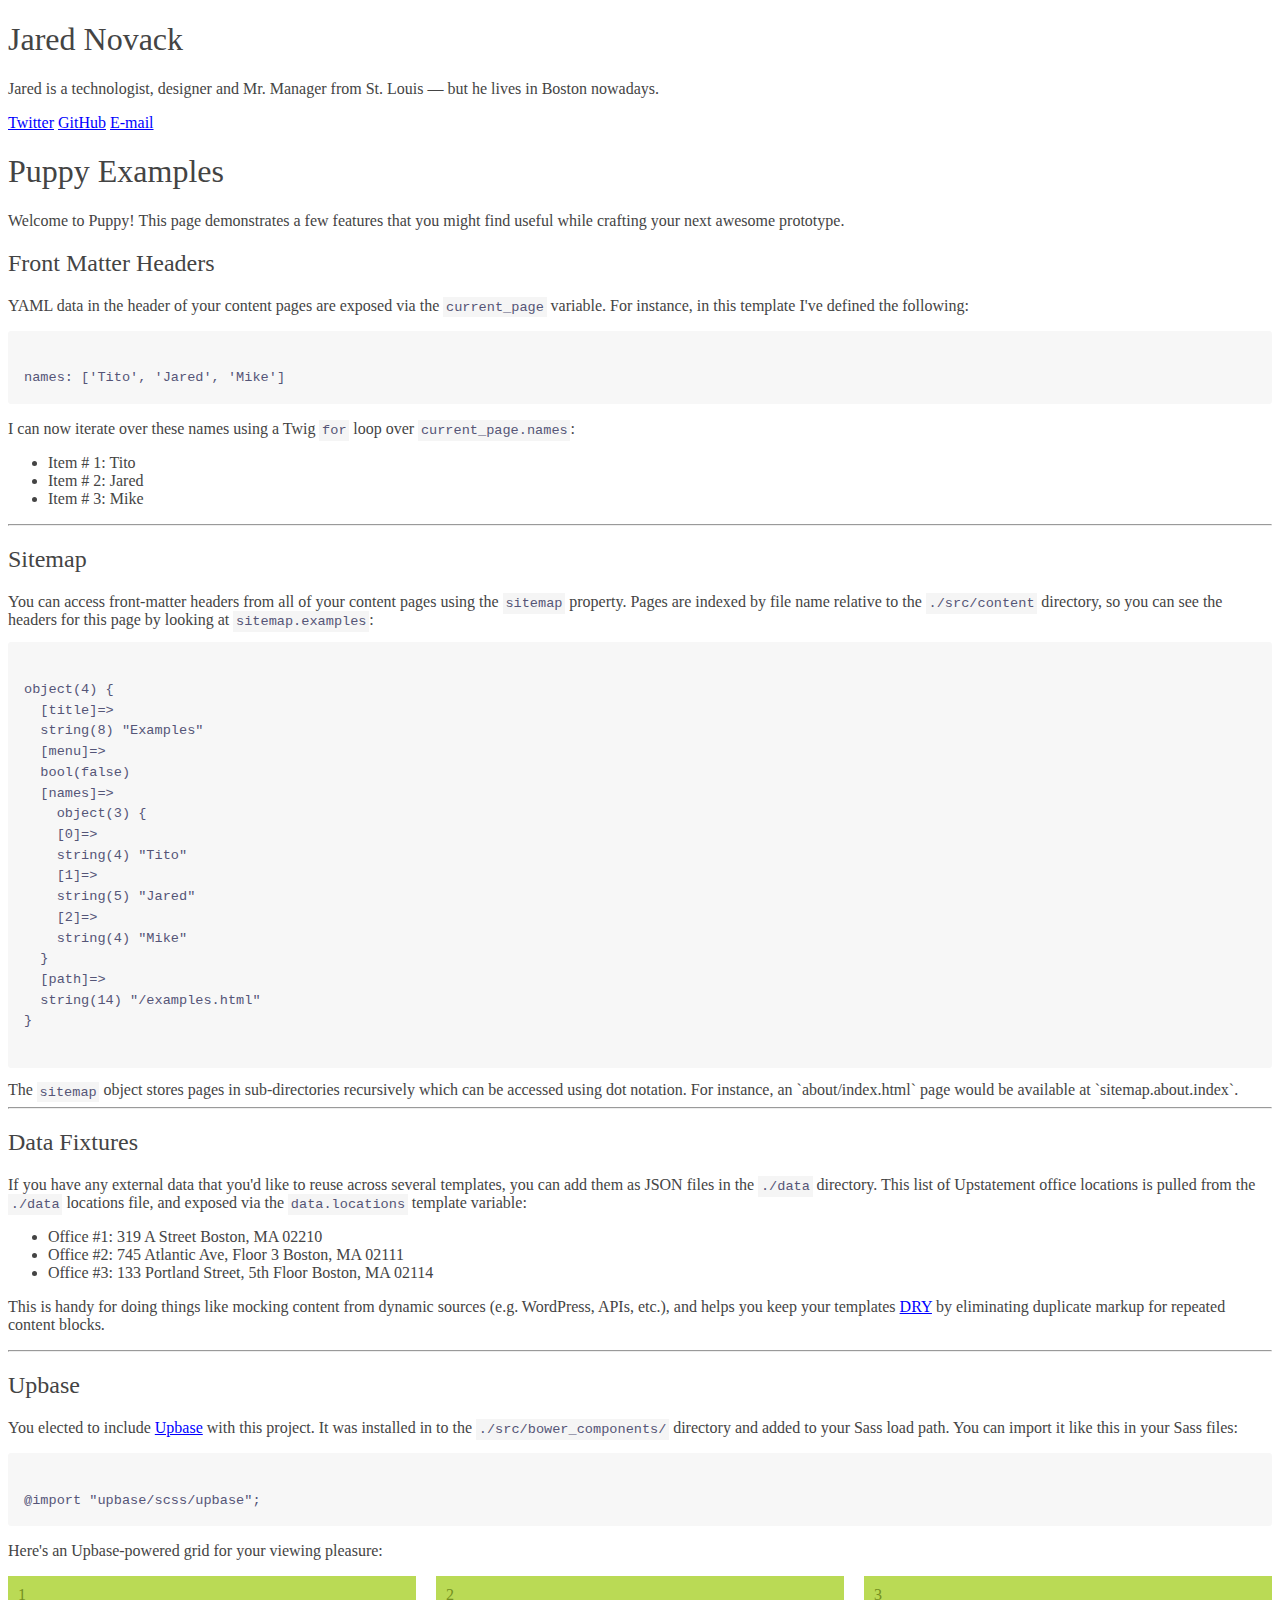
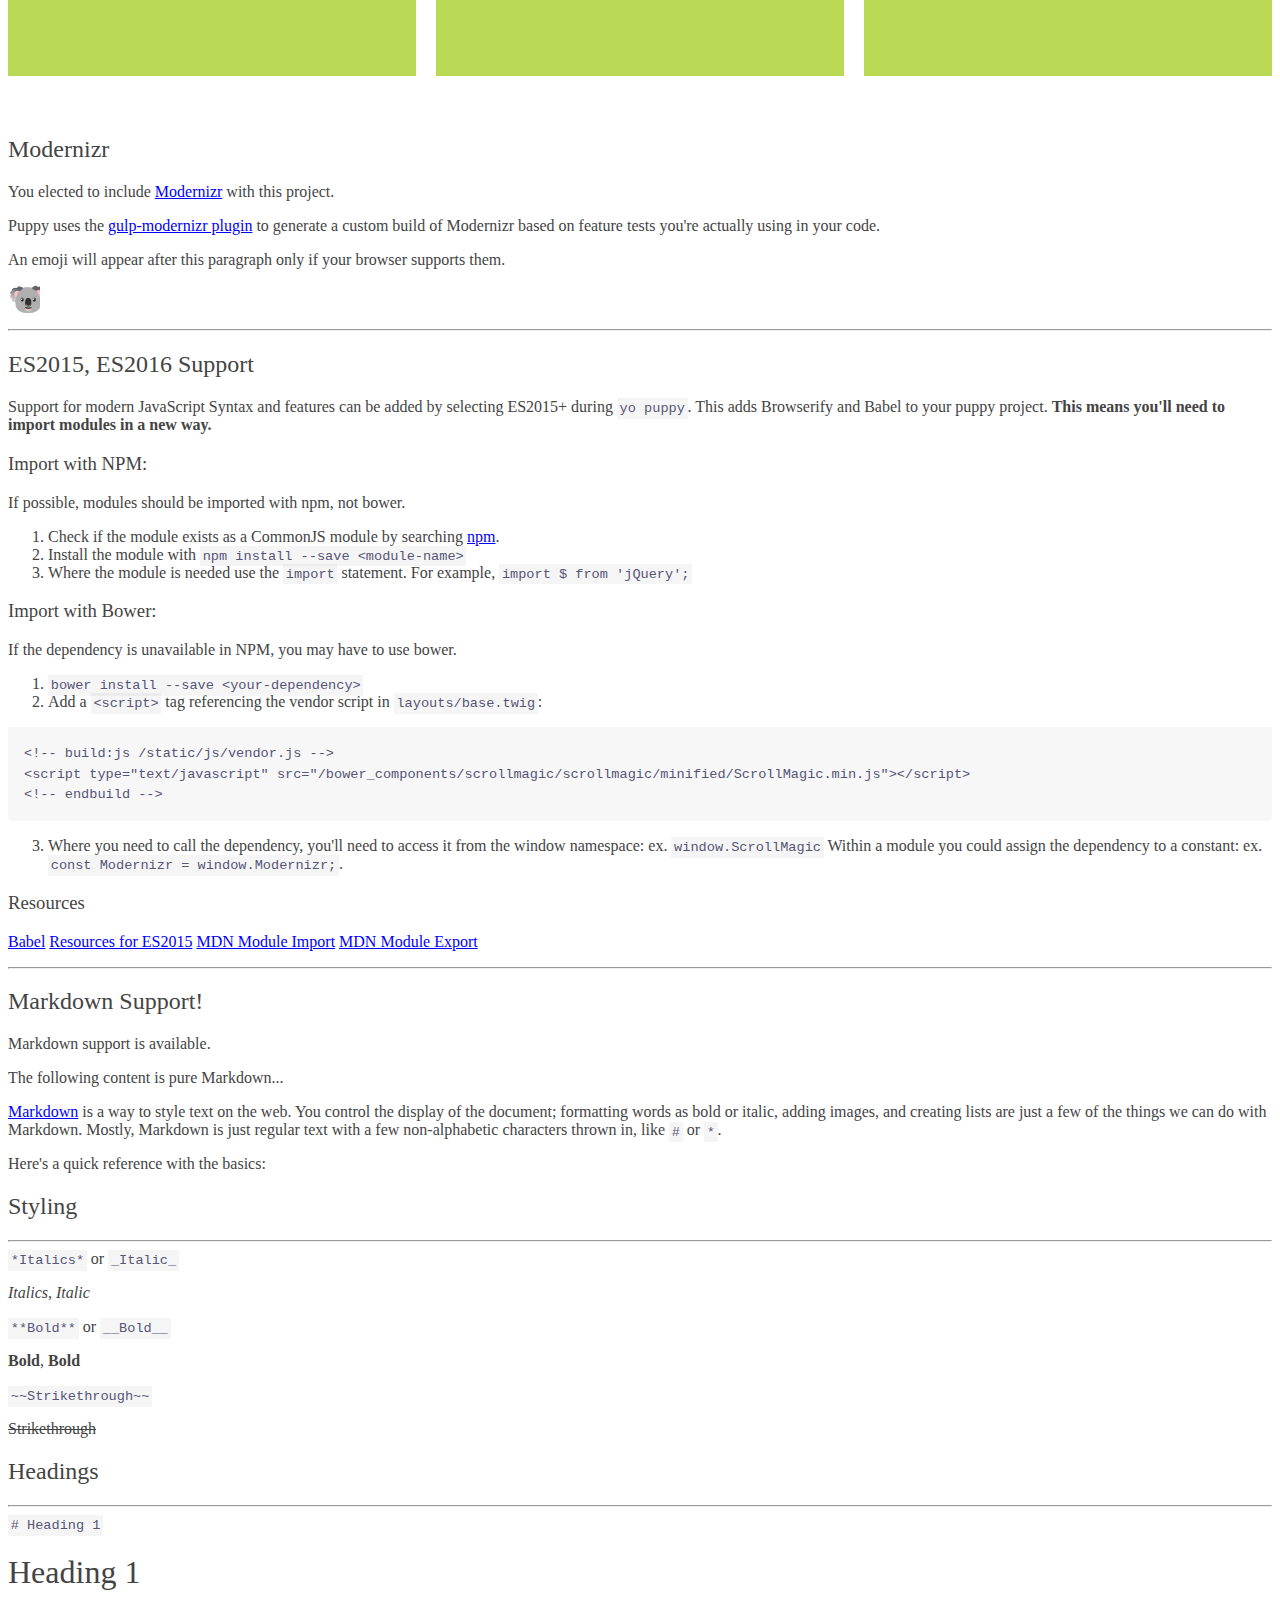
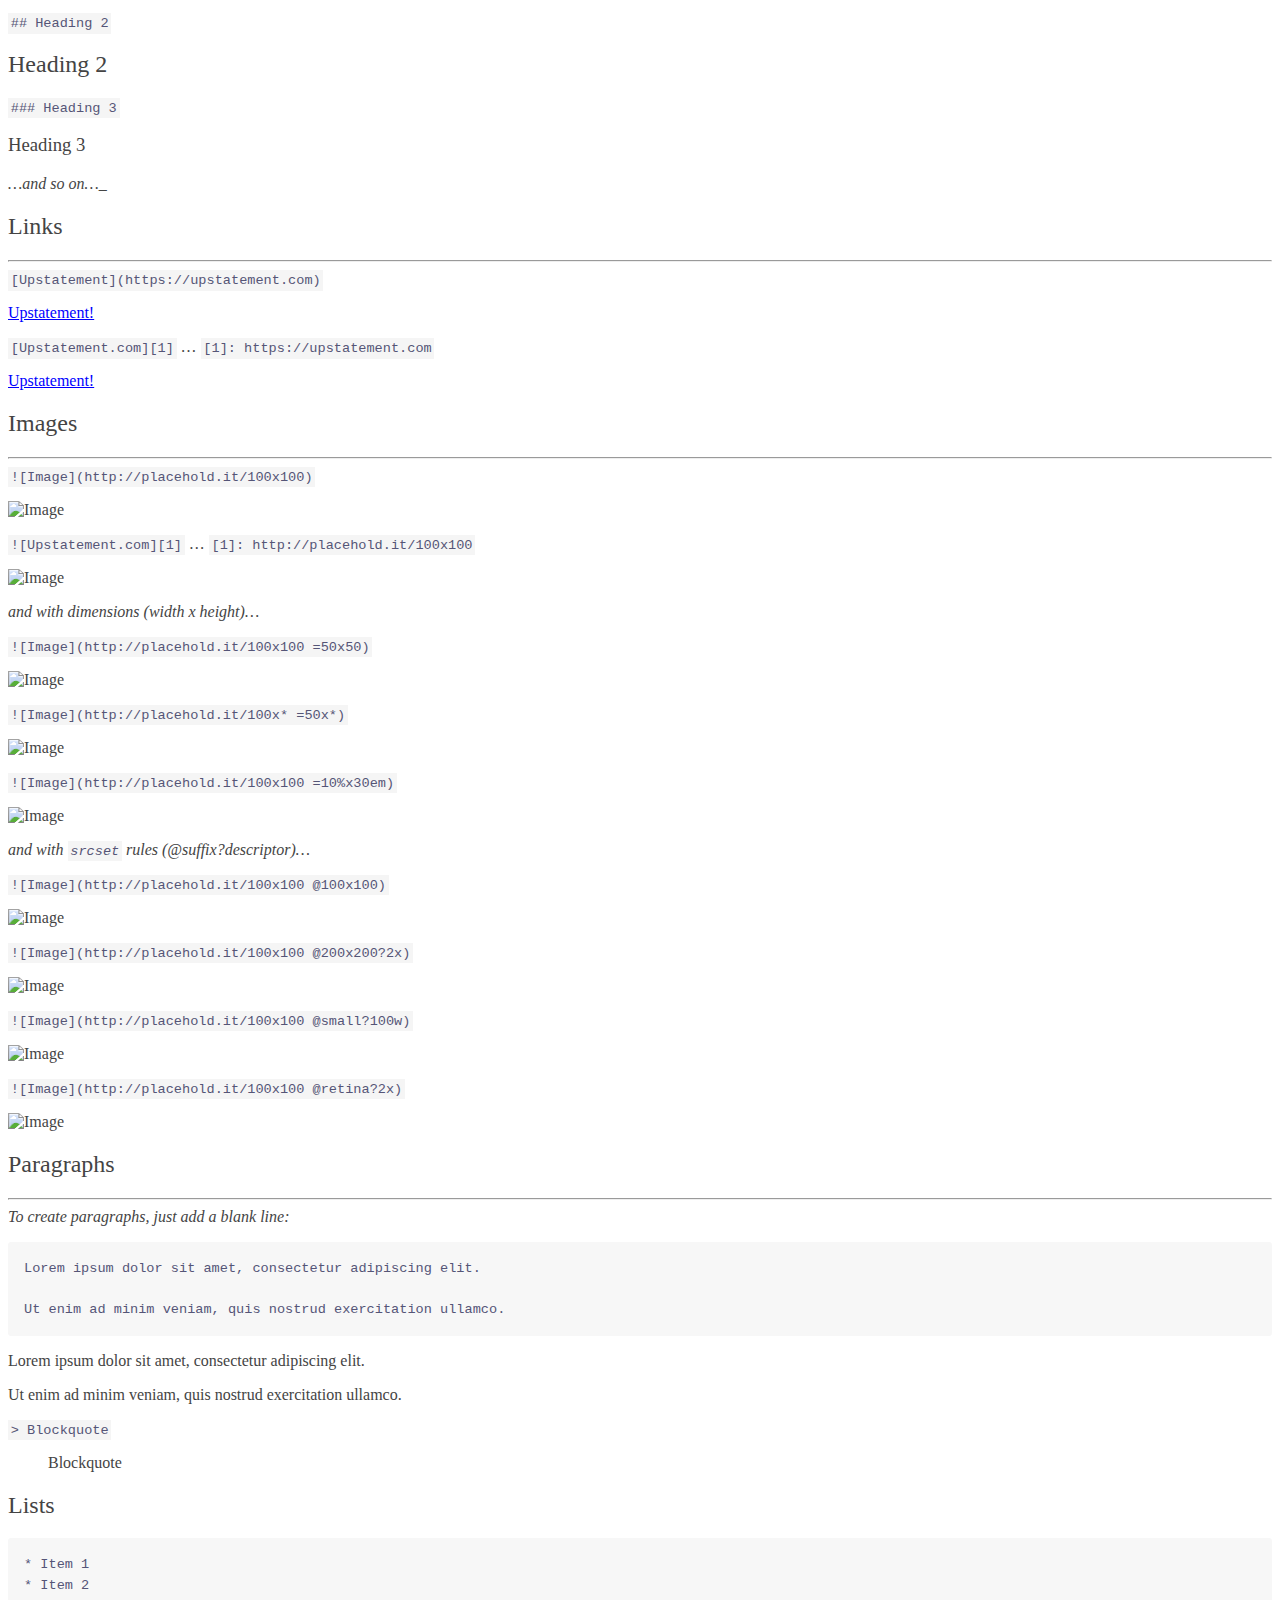
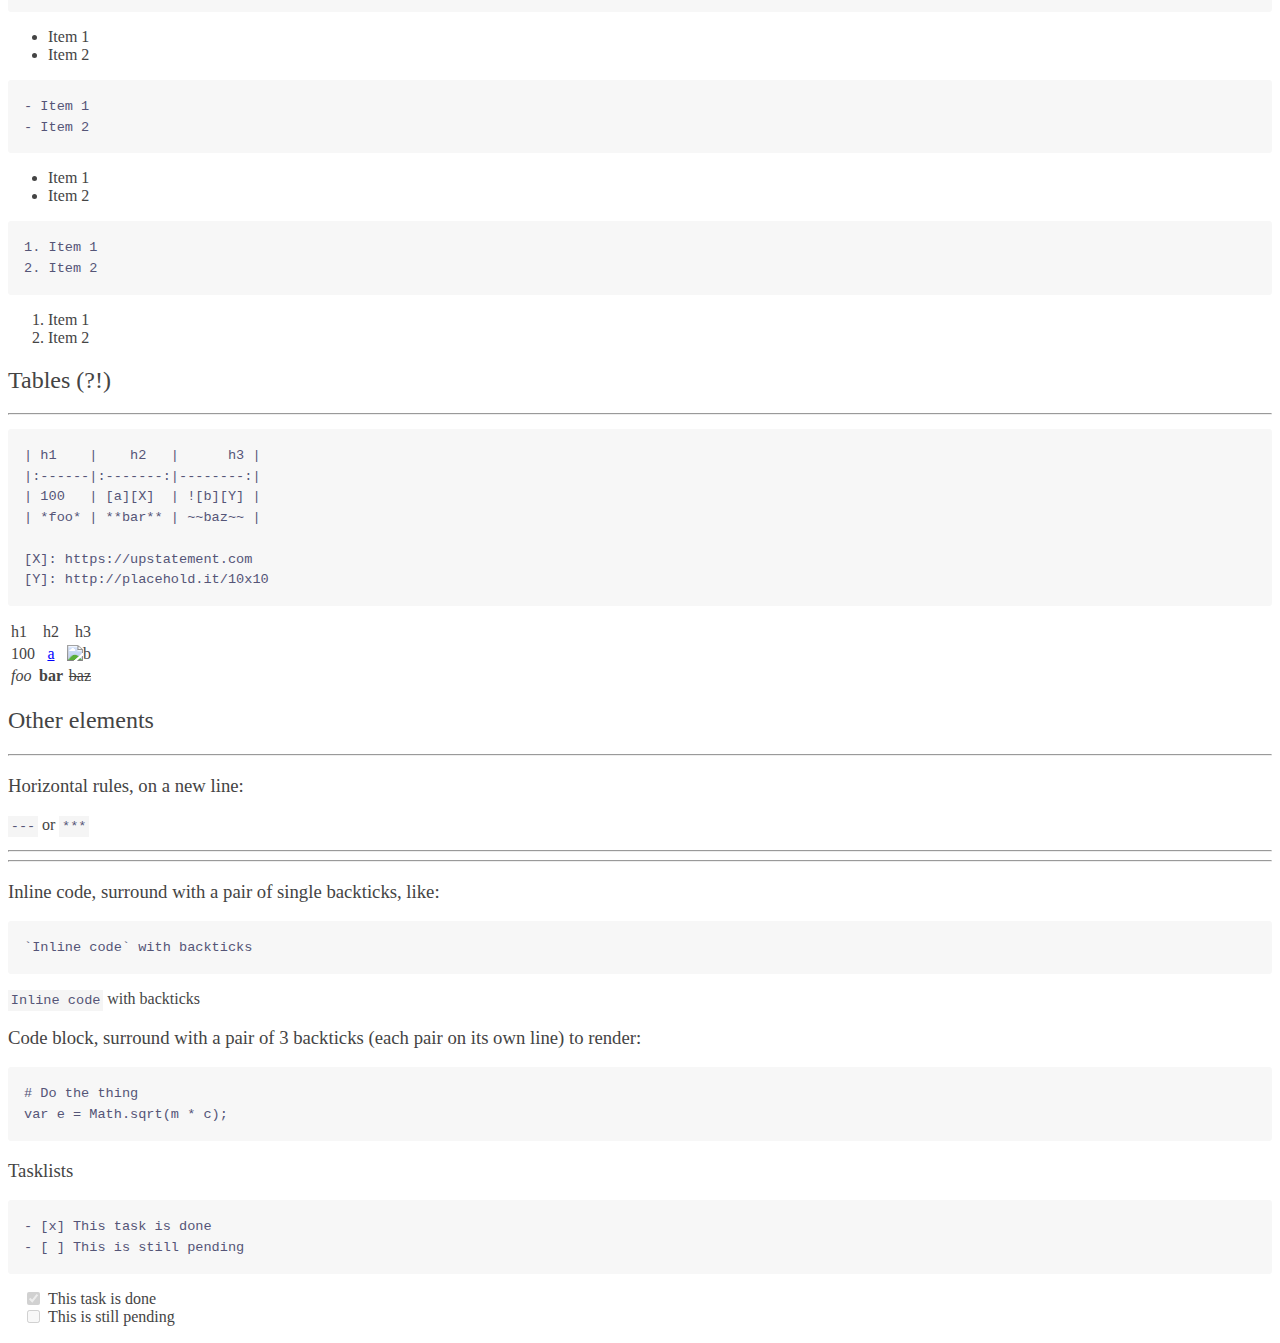
==== examples.html @ 27082ca8 "Added initial dist" ====
<!DOCTYPE html>
<html>
  <head>
    <meta charset="utf-8">
    <meta name="description" content="">
    <meta name="viewport" content="width=device-width, initial-scale=1">
    <title>Examples</title>

    <link rel="stylesheet" href="/static/css/examples.css">
    
    <script type="text/javascript" src="/static/js/modernizr.js"></script>
    
  </head>
  <body>
    <div class="main">
      <section class="intro">
      <h1>Jared Novack</h1>
      <p>Jared is a technologist, designer and Mr. Manager from St. Louis — but he lives in Boston nowadays.</p>
      <nav class="social">
        <a href="htts://twitter.com/jarednova">Twitter</a>
        <a href="https://github.com/jarednova">GitHub</a>
        <a href="mailto:jared@upstatement.com">E-mail</a>
      </nav>
    </section>

  <h1>Puppy Examples</h1>
<p>Welcome to Puppy! This page demonstrates a few features that you might find useful while crafting your next awesome prototype.</p>

<h2>Front Matter Headers</h2>
<p>YAML data in the header of your content pages are exposed via the <code>current_page</code> variable. For instance, in this template I've defined the following:</p>
<pre><code>
names: ['Tito', 'Jared', 'Mike']
</code></pre>

<p>I can now iterate over these names using a Twig <code>for</code> loop over <code>current_page.names</code>:</p>

<ul>
    <li>Item # 1: Tito</li>
    <li>Item # 2: Jared</li>
    <li>Item # 3: Mike</li>
  </ul>

<hr />

<h2>Sitemap</h2>

You can access front-matter headers from all of your content pages using the <code>sitemap</code> property.

Pages are indexed by file name relative to the <code>./src/content</code> directory, so you can see the headers for this page by looking at <code>sitemap.examples</code>:

<pre><code>
object(4) {
  [title]=> 
  string(8) "Examples"
  [menu]=> 
  bool(false)
  [names]=> 
    object(3) {
    [0]=> 
    string(4) "Tito"
    [1]=> 
    string(5) "Jared"
    [2]=> 
    string(4) "Mike"
  }
  [path]=> 
  string(14) "/examples.html"
}

</code></pre>

The <code>sitemap</code> object stores pages in sub-directories recursively which can be accessed using dot notation. For instance, an `about/index.html` page would be available at `sitemap.about.index`.

<hr />

<h2>Data Fixtures</h2>

<p>If you have any external data that you'd like to reuse across several templates, you can add them as JSON files in the <code>./data</code> directory. This list of Upstatement office locations is pulled from the <code>./data</code> locations file, and exposed via the <code>data.locations</code> template variable:</p>

<ul>
    <li>Office #1: 319 A Street Boston, MA 02210</li>
    <li>Office #2: 745 Atlantic Ave, Floor 3 Boston, MA 02111</li>
    <li>Office #3: 133 Portland Street, 5th Floor Boston, MA 02114</li>
  </ul>

<p>This is handy for doing things like mocking content from dynamic sources (e.g. WordPress, APIs, etc.), and helps you keep your templates <a href="https://en.wikipedia.org/wiki/Don%27t_repeat_yourself">DRY</a> by eliminating duplicate markup for repeated content blocks.</p>


<hr />

<h2>Upbase</h2>
<p>You elected to include <a href="https://github.com/Upstatement/Upbase">Upbase</a> with this project. It was installed in to the <code>./src/bower_components/</code> directory and added to your Sass load path. You can import it like this in your Sass files:</p>
<pre><code>
@import "upbase/scss/upbase";
</code></pre>
<p>Here's an Upbase-powered grid for your viewing pleasure:</p>
<div class="grid grid-3">
  <div>
    <div>1</div>
  </div>
  <div>
    <div>2</div>
  </div>
  <div>
    <div>3</div>
  </div>
</div>


<h2>Modernizr</h2>
<p>You elected to include <a href="https://modernizr.com/">Modernizr</a> with this project.</p>
<p>Puppy uses the <a href="https://www.npmjs.com/package/gulp-modernizr">gulp-modernizr plugin</a> to generate a custom build of Modernizr based on feature tests you're actually using in your code.<p>
<p>An emoji will appear after this paragraph only if your browser supports them.</p>
<div id="insert-emoji-here"></div>


<hr />

<h2>ES2015, ES2016 Support</h2>
<p>Support for modern JavaScript Syntax and features can be added by selecting ES2015+ during <code>yo puppy</code>. This adds Browserify and Babel to your puppy project. <strong>This means you'll need to import modules in a new way.</strong></p>
<h3>Import with NPM:</h3>
<p>If possible, modules should be imported with npm, not bower.</p>
<ol>
<li>Check if the module exists as a CommonJS module by searching <a href="https://www.npmjs.com/">npm</a>.</li>
<li>Install the module with <code>npm install --save &lt;module-name&gt;</code></li>
<li>Where the module is needed use the <code>import</code> statement. For example, <code>import $ from 'jQuery';</code></li>
</ol>
<h3>Import with Bower:</h3>
<p>If the dependency is unavailable in NPM, you may have to use bower.</p>
<ol>
<li><code>bower install --save &lt;your-dependency&gt;</code></li>
<li>Add a <code>&lt;script&gt;</code> tag referencing the vendor script in <code>layouts/base.twig</code>:</li>
</ol>
<pre><code class="html language-html">&lt;!-- build:js /static/js/vendor.js --&gt;
&lt;script type="text/javascript" src="/bower_components/scrollmagic/scrollmagic/minified/ScrollMagic.min.js"&gt;&lt;/script&gt;
&lt;!-- endbuild --&gt;</code></pre>
<ol start="3">
<li>Where you need to call the dependency, you'll need to access it from the window namespace: ex. <code>window.ScrollMagic</code> Within a module you could assign the dependency to a constant: ex. <code>const Modernizr = window.Modernizr;</code>.</li>
</ol>
<h3>Resources</h3>
<p><a href="https://babeljs.io/">Babel</a>
<a href="https://github.com/ericdouglas/ES6-Learning">Resources for ES2015</a>
<a href="https://developer.mozilla.org/en-US/docs/Web/JavaScript/Reference/Statements/import">MDN Module Import</a>
<a href="https://developer.mozilla.org/en-US/docs/Web/JavaScript/Reference/Statements/export">MDN Module Export</a></p>
<hr />



<h2>Markdown Support!</h2>
<p>Markdown support is available.</p>
<p>The following content is pure Markdown...</p>
<p><a href="https://daringfireball.net/projects/markdown/syntax">Markdown</a> is a way to style text on the web. You control the display of the document; formatting words as bold or italic, adding images, and creating lists are just a few of the things we can do with Markdown. Mostly, Markdown is just regular text with a few non-alphabetic characters thrown in, like <code>#</code> or <code>*</code>.</p>
<p>Here's a quick reference with the basics:</p>
<h2>Styling</h2>
<p><hr/>
<code>*Italics*</code> or <code>_Italic_</code></p>
<p><em>Italics</em>, <em>Italic</em></p>
<p><code>**Bold**</code> or <code>__Bold__</code></p>
<p><strong>Bold</strong>, <strong>Bold</strong></p>
<p><code>~~Strikethrough~~</code></p>
<p><del>Strikethrough</del></p>
<h2>Headings</h2>
<p><hr/>
<code># Heading 1</code></p>
<h1>Heading 1</h1>
<p><code>## Heading 2</code></p>
<h2>Heading 2</h2>
<p><code>### Heading 3</code></p>
<h3>Heading 3</h3>
<p><em>…and so on…</em>_</p>
<h2>Links</h2>
<p><hr/>
<code>[Upstatement](https://upstatement.com)</code></p>
<p><a href="http://upstatement.com">Upstatement!</a></p>
<p><code>[Upstatement.com][1]</code> … <code>[1]: https://upstatement.com</code></p>
<p><a href="https://upstatement.com">Upstatement!</a></p>
<h2>Images</h2>
<p><hr/>
<code>![Image](http://placehold.it/100x100)</code></p>
<p><img src="http://placehold.it/100x100" alt="Image" /></p>
<p><code>![Upstatement.com][1]</code> … <code>[1]: http://placehold.it/100x100</code></p>
<p><img src="http://placehold.it/100x100" alt="Image" /></p>
<p><em>and with dimensions (width x height)…</em></p>
<p><code>![Image](http://placehold.it/100x100 =50x50)</code></p>
<p><img src="http://placehold.it/100x100" alt="Image" width="50" height="50" /></p>
<p><code>![Image](http://placehold.it/100x* =50x*)</code></p>
<p><img src="http://placehold.it/100x100" alt="Image" width="50" height="auto" /></p>
<p><code>![Image](http://placehold.it/100x100 =10%x30em)</code></p>
<p><img src="http://placehold.it/100x100" alt="Image" width="10%" height="30em" /></p>
<p><em>and with <code>srcset</code> rules (@suffix?descriptor)…</em></p>
<p><code>![Image](http://placehold.it/100x100 @100x100)</code></p>
<p><img src="http://placehold.it/100x100" alt="Image" srcset="http://placehold.it/100x100-100x100 100w" /></p>
<p><code>![Image](http://placehold.it/100x100 @200x200?2x)</code></p>
<p><img src="http://placehold.it/100x100" alt="Image" srcset="http://placehold.it/100x100-200x200 2x" /></p>
<p><code>![Image](http://placehold.it/100x100 @small?100w)</code></p>
<p><img src="http://placehold.it/100x100" alt="Image" srcset="http://placehold.it/100x100-small 100w" /></p>
<p><code>![Image](http://placehold.it/100x100 @retina?2x)</code></p>
<p><img src="http://placehold.it/100x100" alt="Image" srcset="http://placehold.it/100x100-retina 2x" /></p>
<h2>Paragraphs</h2>
<p><hr/>
<em>To create paragraphs, just add a blank line:</em></p>
<pre><code>Lorem ipsum dolor sit amet, consectetur adipiscing elit.

Ut enim ad minim veniam, quis nostrud exercitation ullamco.</code></pre>
<p>Lorem ipsum dolor sit amet, consectetur adipiscing elit.</p>
<p>Ut enim ad minim veniam, quis nostrud exercitation ullamco.</p>
<p><code>&gt; Blockquote</code></p>
<blockquote>
  <p>Blockquote</p>
</blockquote>
<h2>Lists</h2>
<pre><code>* Item 1
* Item 2</code></pre>
<ul>
<li>Item 1</li>
<li>Item 2</li>
</ul>
<pre><code>- Item 1
- Item 2</code></pre>
<ul>
<li>Item 1</li>
<li>Item 2</li>
</ul>
<pre><code>1. Item 1
2. Item 2</code></pre>
<ol>
<li>Item 1</li>
<li>Item 2</li>
</ol>
<h2>Tables (?!)</h2>
<hr/>
<pre><code>| h1    |    h2   |      h3 |
|:------|:-------:|--------:|
| 100   | [a][X]  | ![b][Y] |
| *foo* | **bar** | ~~baz~~ |

[X]: https://upstatement.com
[Y]: http://placehold.it/10x10</code></pre>
<table>
<thead>
<tr>
<th style="text-align:left;">h1</th>
<th style="text-align:center;">h2</th>
<th style="text-align:right;">h3</th>
</tr>
</thead>
<tbody>
<tr>
<td style="text-align:left;">100</td>
<td style="text-align:center;"><a href="https://upstatement.com">a</a></td>
<td style="text-align:right;"><img src="http://placehold.it/10x10" alt="b" /></td>
</tr>
<tr>
<td style="text-align:left;"><em>foo</em></td>
<td style="text-align:center;"><strong>bar</strong></td>
<td style="text-align:right;"><del>baz</del></td>
</tr>
</tbody>
</table>
<h2>Other elements</h2>
<hr/>
<h3>Horizontal rules, on a new line:</h3>
<p><code>---</code> or <code>***</code></p>
<hr/>
<hr />
<h3>Inline code, surround with a pair of single backticks, like:</h3>
<pre><code>`Inline code` with backticks</code></pre>
<p><code>Inline code</code> with backticks</p>
<h3>Code block, surround with a pair of 3 backticks (each pair on its own line) to render:</h3>
<pre><code># Do the thing
var e = Math.sqrt(m * c);</code></pre>
<h3>Tasklists</h3>
<pre><code>- [x] This task is done
- [ ] This is still pending</code></pre>
<ul>
<li class="task-list-item" style="list-style-type: none;"><input type="checkbox" disabled style="margin: 0px 0.35em 0.25em -1.6em; vertical-align: middle;" checked> This task is done</li>
<li class="task-list-item" style="list-style-type: none;"><input type="checkbox" disabled style="margin: 0px 0.35em 0.25em -1.6em; vertical-align: middle;"> This is still pending</li>
</ul>
     </div>

  

<script type="text/javascript" src="/static/js/examples.js"></script>

  </body>
</html>
---- static/css/examples.css ----
* {
  color: #444;
  font-family: "Source Sans Pro";
  font-weight: normal;
  -webkit-box-sizing: border-box;
          box-sizing: border-box; }

.grid {
  margin-bottom: 50px; }

.ui-item, .grid > div {
  margin-bottom: 10px; }

.grid > div > div {
  background-color: #bada55;
  color: #75901f;
  min-height: 100px;
  padding: 10px; }

.grid-3 {
  margin-left: -20px; }
  .grid-3:after {
    content: "";
    display: table;
    clear: both; }
  .grid-3 > * {
    float: left;
    padding-left: 20px;
    width: 33.33333%; }
  .grid-3 > *:nth-child(1n) {
    clear: none; }
  .grid-3 > *:nth-child(3n + 1) {
    clear: both; }

a {
  color: blue; }

strong {
  font-weight: 700; }

code {
  padding: 0.2em;
  margin: 0;
  font-family: "Courier New", Courier, monospace, sans-serif;
  font-size: 100%;
  text-align: left;
  color: #555577;
  background-color: rgba(0, 0, 0, 0.04);
  font-size: 85%; }
  code:before, code:after {
    letter-spacing: -0.2em; }

pre {
  padding: 16px;
  overflow: auto;
  font-size: 85%;
  line-height: 1.45;
  background-color: #f7f7f7;
  -webkit-border-radius: 3px;
          border-radius: 3px; }
  pre:before, pre:after {
    content: normal; }
  pre > code {
    padding: 0;
    margin: 0;
    font-size: 100%;
    word-break: normal;
    white-space: pre;
    background: transparent;
    border: 0; }

/*# sourceMappingURL=examples.css.map */
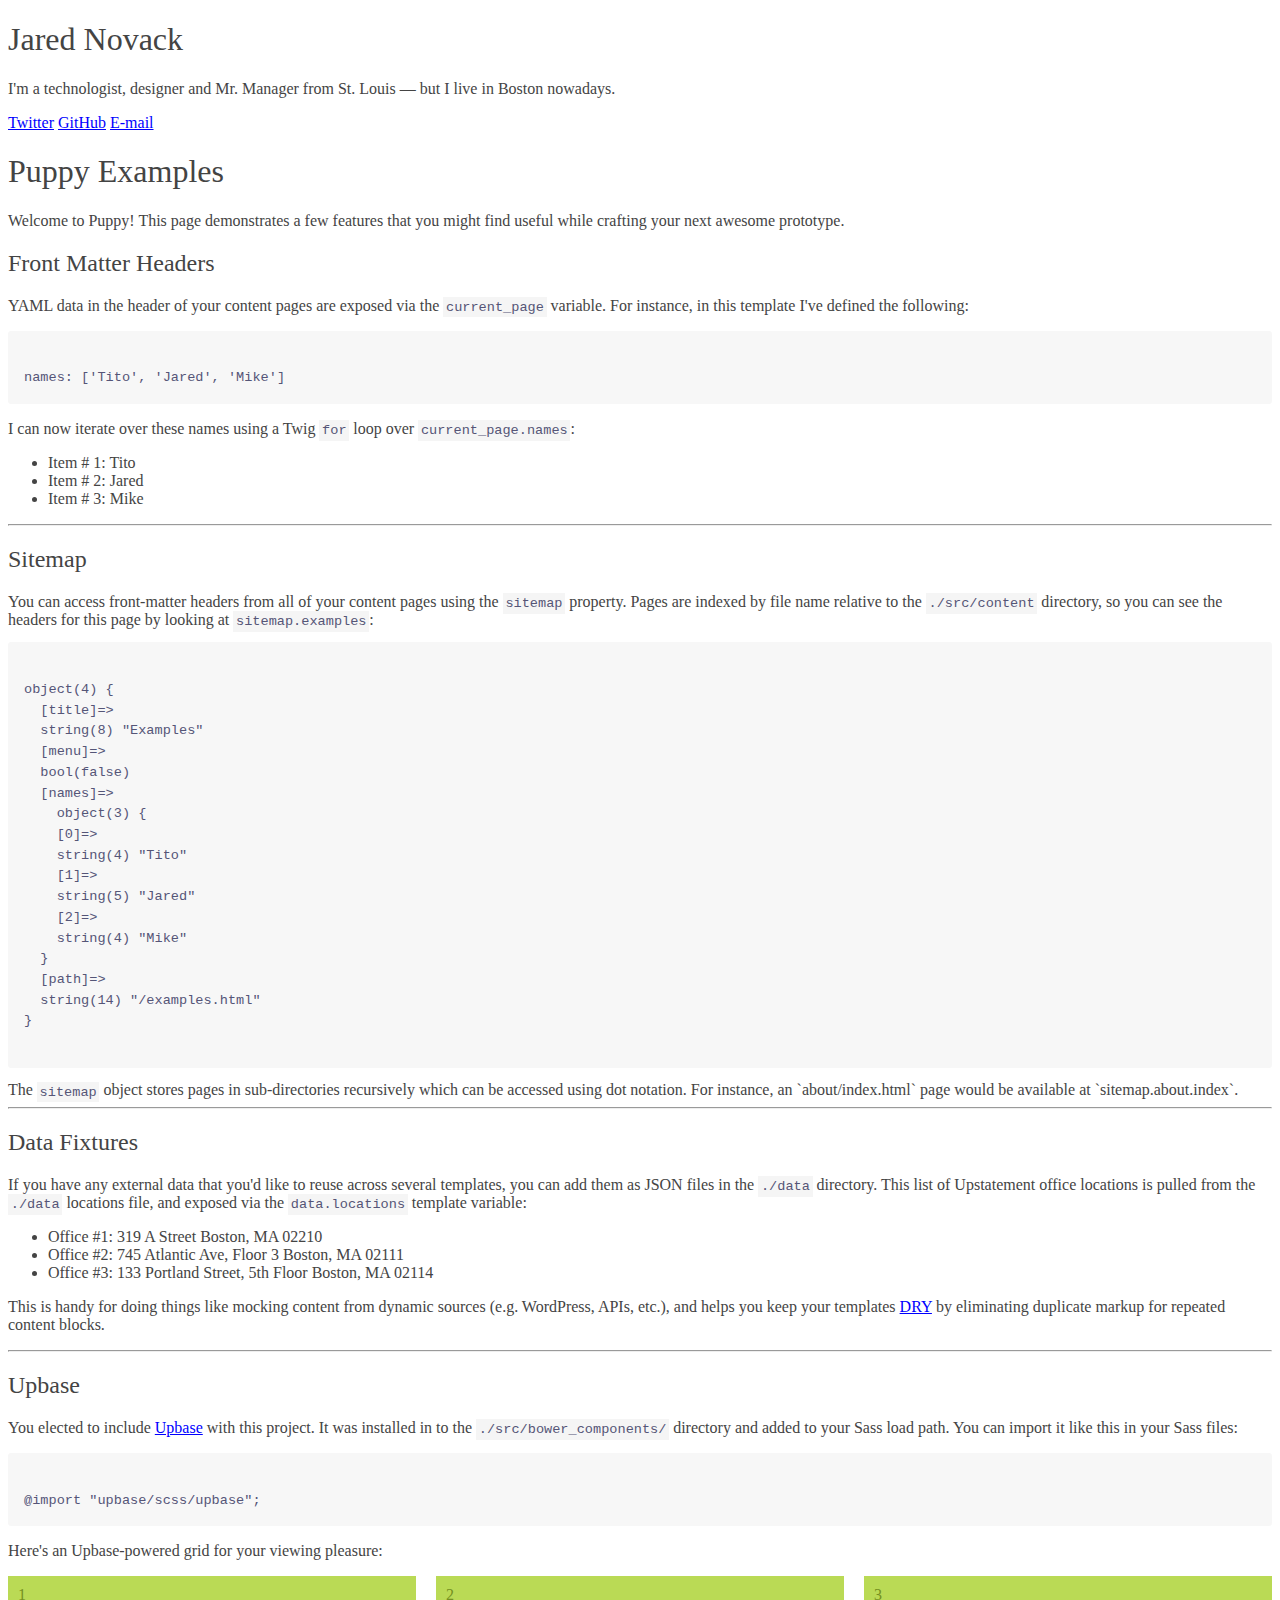
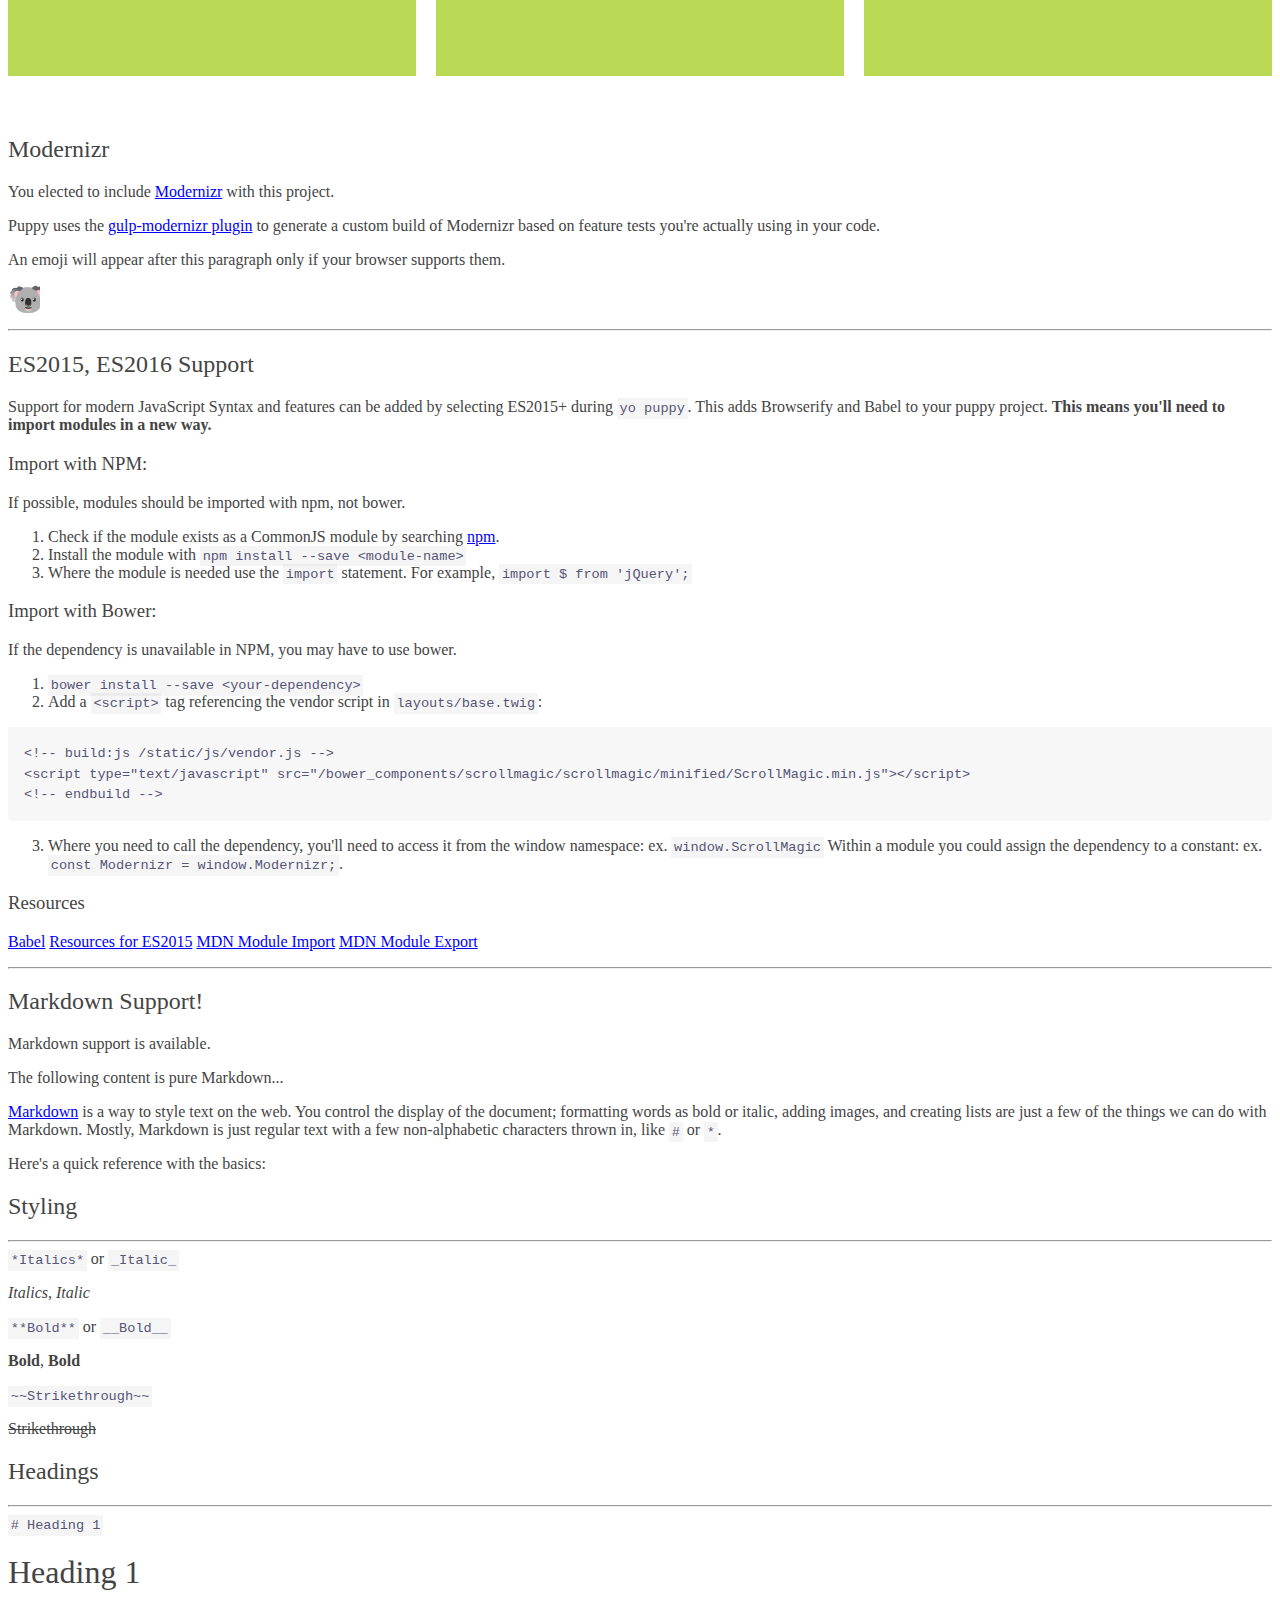
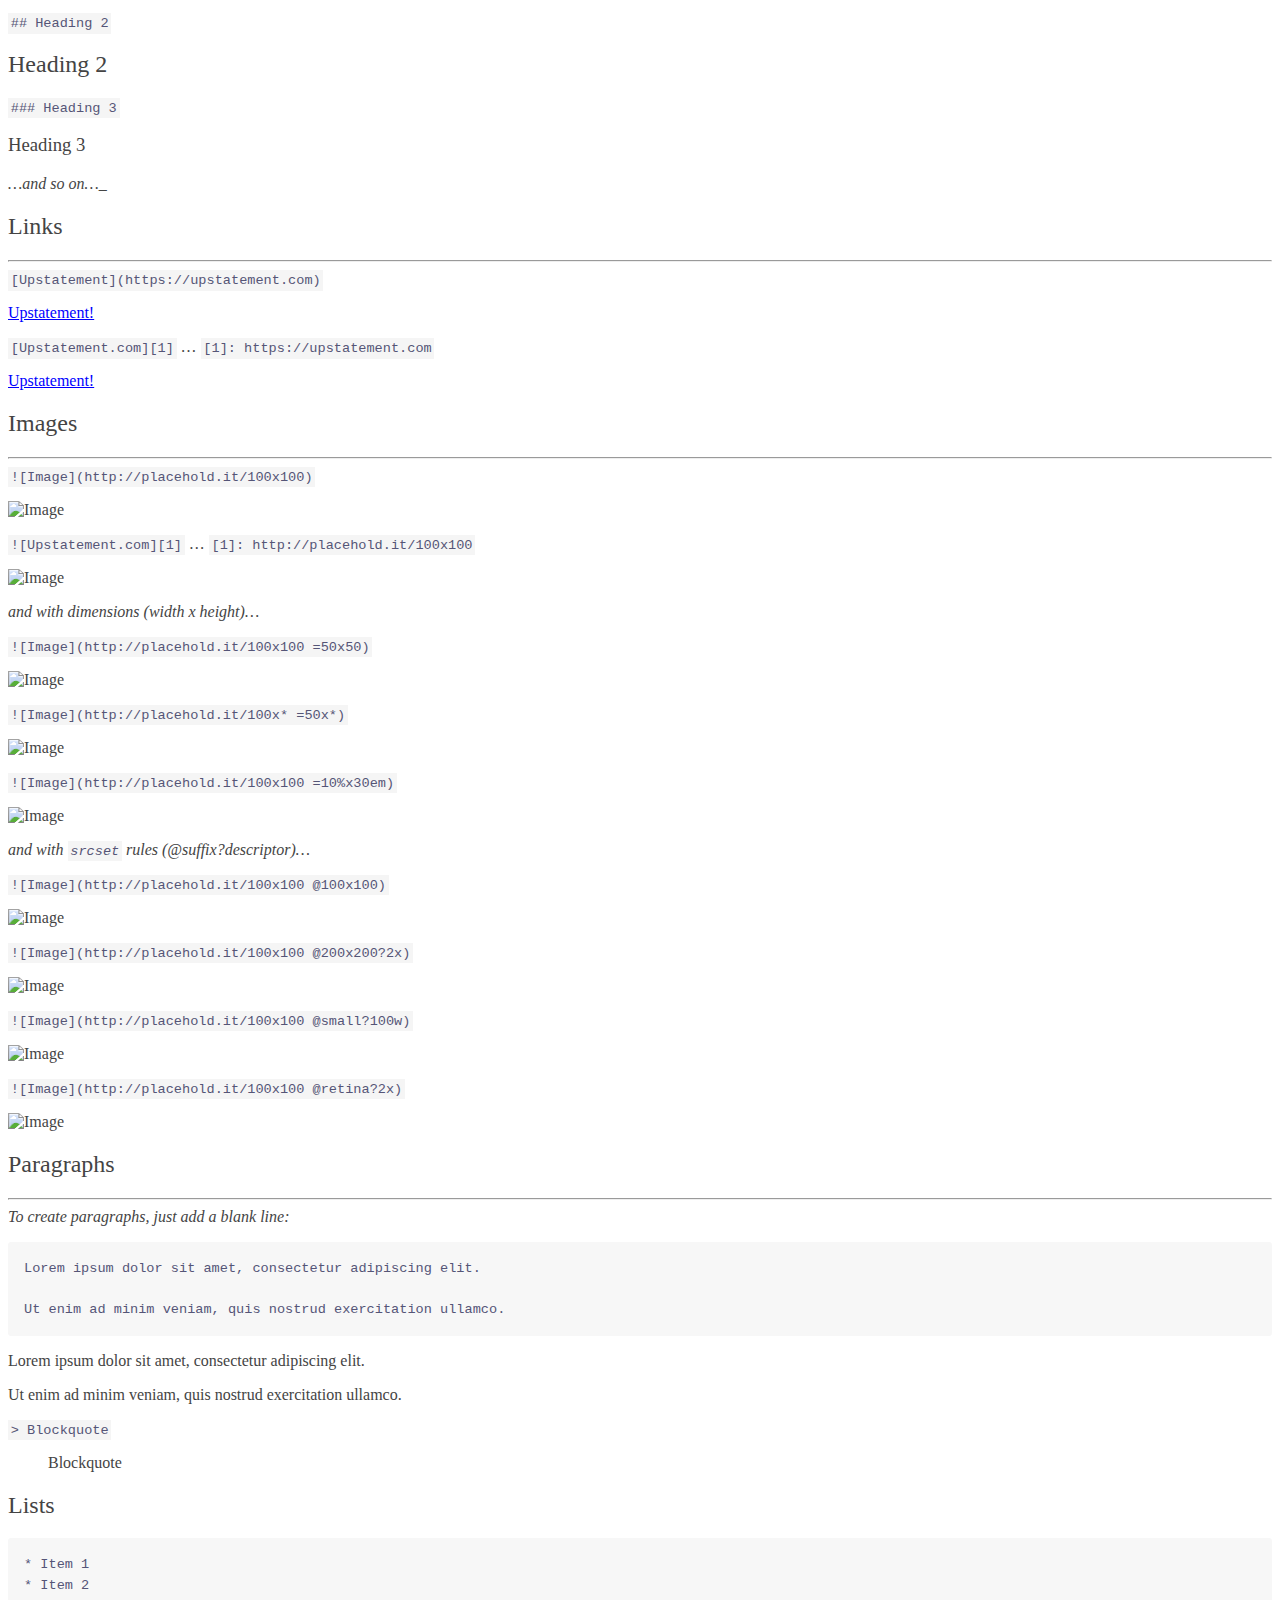
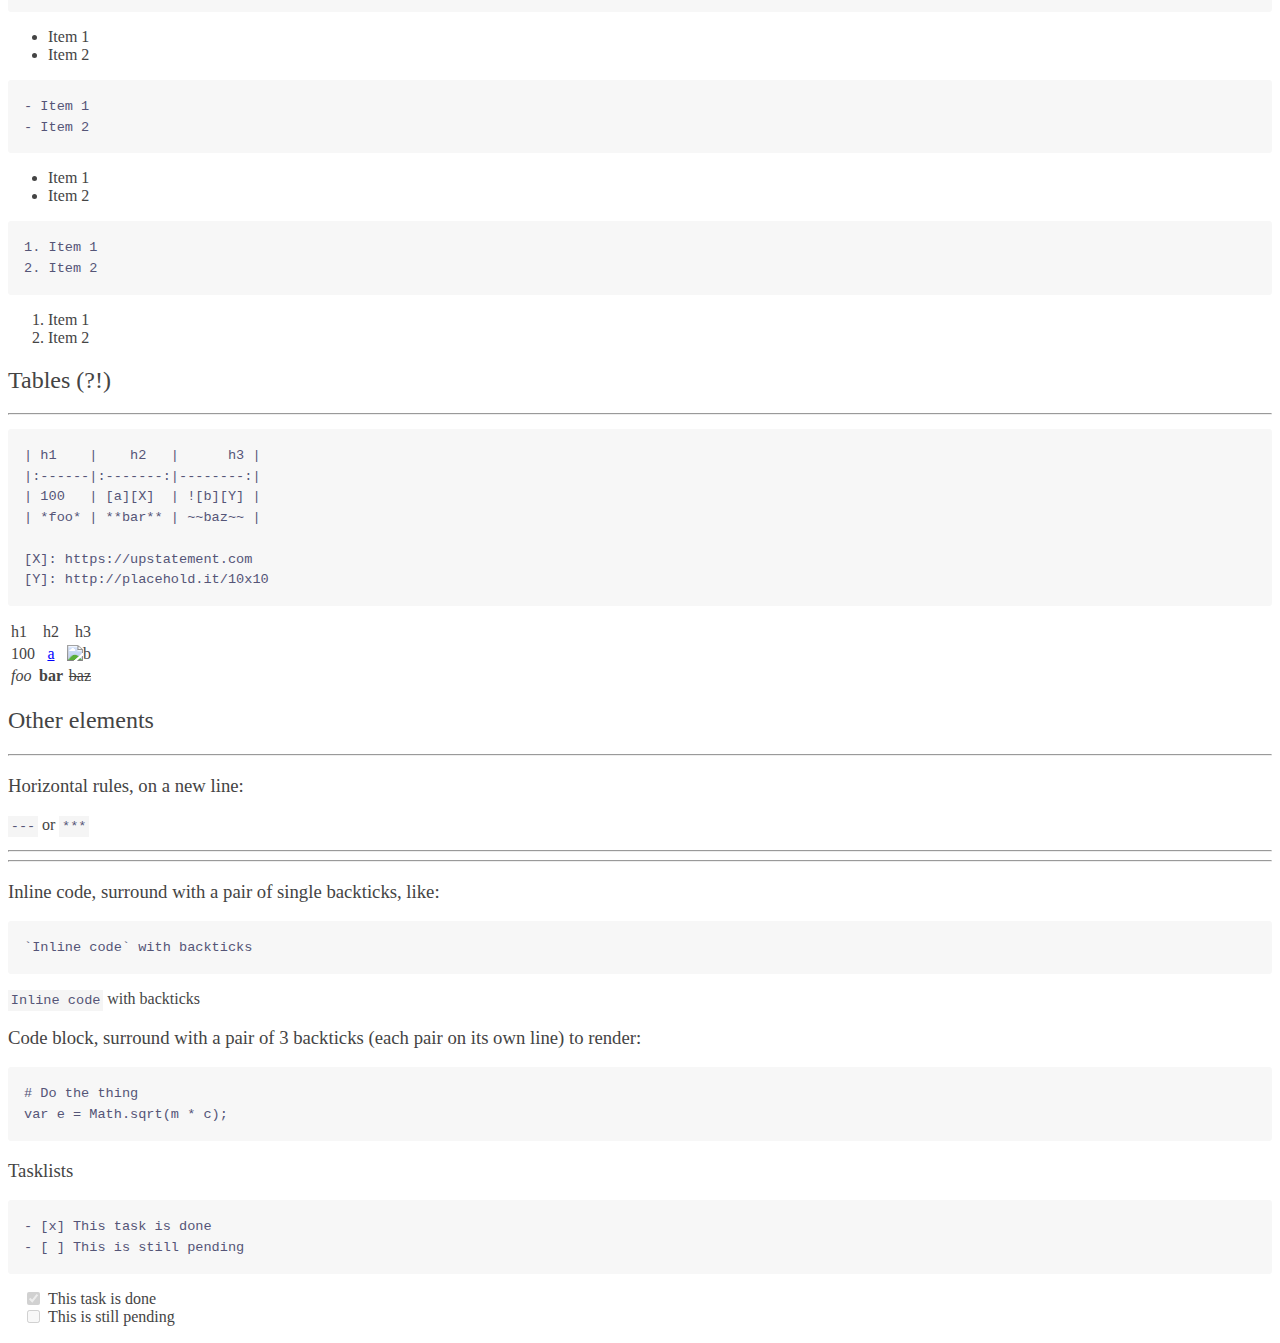
==== commit e6f3131d: "added more books!" ====
--- a/examples.html
+++ b/examples.html
@@ -1,25 +1,34 @@
 <!DOCTYPE html>
-<html>
+<html lang="en">
   <head>
+    <!-- Global site tag (gtag.js) - Google Analytics -->
+<script async src="https://www.googletagmanager.com/gtag/js?id=UA-114728006-1"></script>
+<script>
+  window.dataLayer = window.dataLayer || [];
+  function gtag(){dataLayer.push(arguments);}
+  gtag('js', new Date());
+
+  gtag('config', 'UA-114728006-1');
+</script>
     <meta charset="utf-8">
-    <meta name="description" content="">
+    <meta name="description" content="Jared is a technologist, designer and Mr. Manager from St. Louis — but he lives in Boston nowadays.">
     <meta name="viewport" content="width=device-width, initial-scale=1">
-    <title>Examples</title>
+    <title>Jared Novack</title>
 
     <link rel="stylesheet" href="/static/css/examples.css">
     
-    <script type="text/javascript" src="/static/js/modernizr.js"></script>
+    <script src="/static/js/modernizr.js"></script>
     
   </head>
   <body>
     <div class="main">
       <section class="intro">
       <h1>Jared Novack</h1>
-      <p>Jared is a technologist, designer and Mr. Manager from St. Louis — but he lives in Boston nowadays.</p>
+      <p>I'm a technologist, designer and Mr. Manager from St. Louis — but I live in Boston nowadays.</p>
       <nav class="social">
-        <a href="htts://twitter.com/jarednova">Twitter</a>
-        <a href="https://github.com/jarednova">GitHub</a>
-        <a href="mailto:jared@upstatement.com">E-mail</a>
+        <a href="htts://twitter.com/jarednova" target="_blank">Twitter</a>
+        <a href="https://github.com/jarednova" target="_blank">GitHub</a>
+        <a href="mailto:jared@upstatement.com" target="_blank">E-mail</a>
       </nav>
     </section>
 
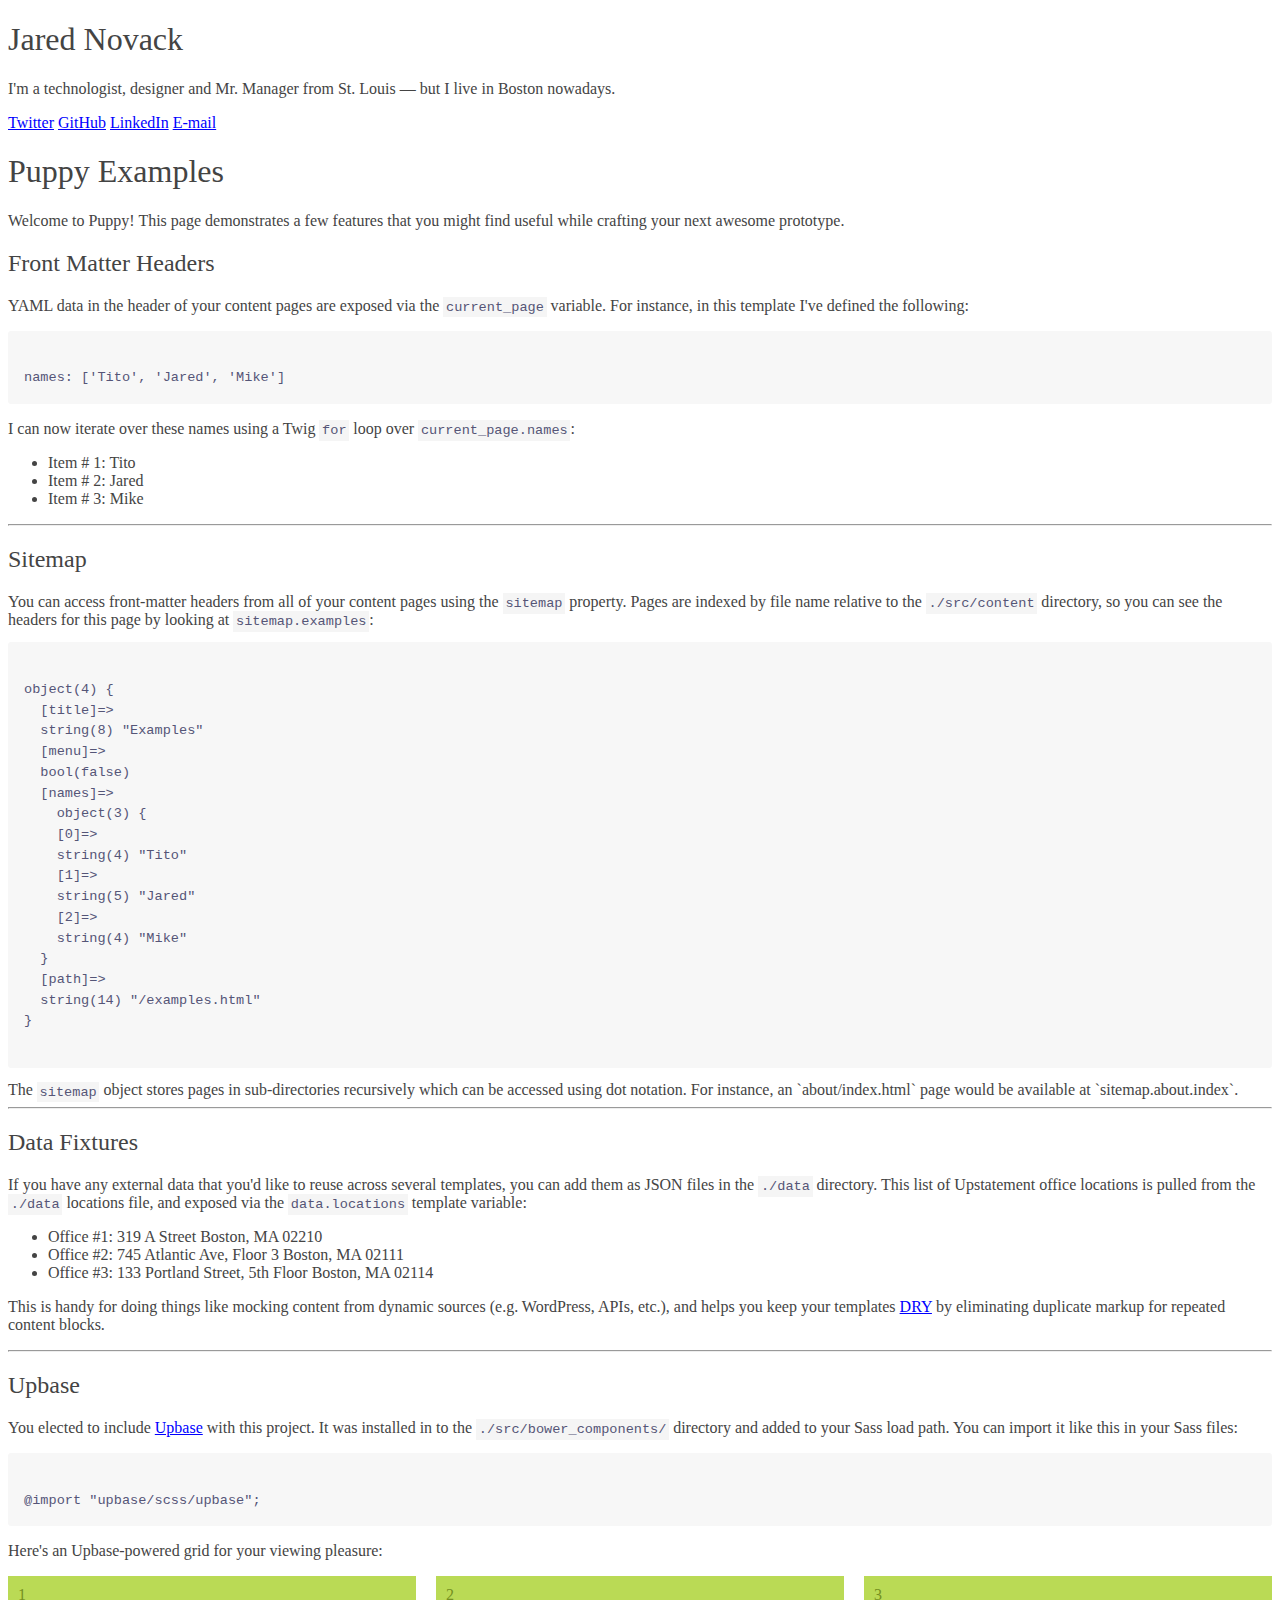
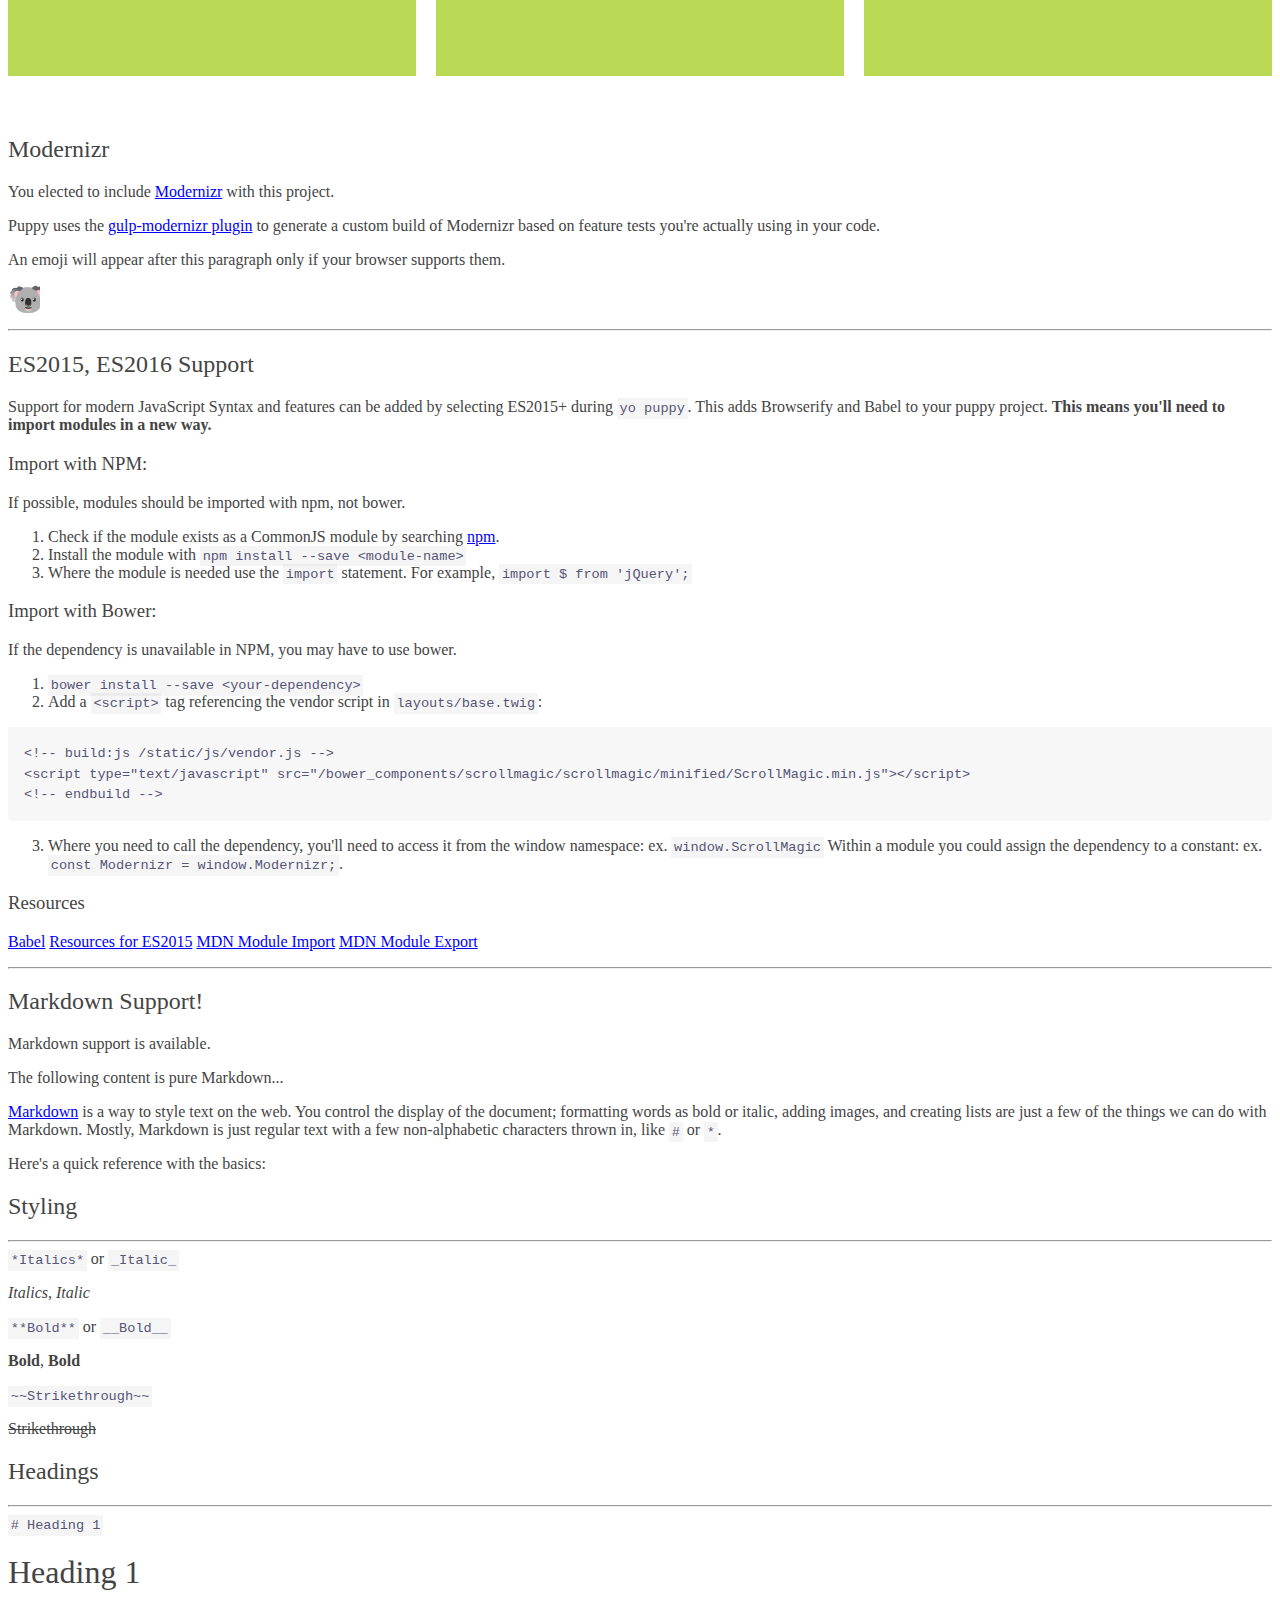
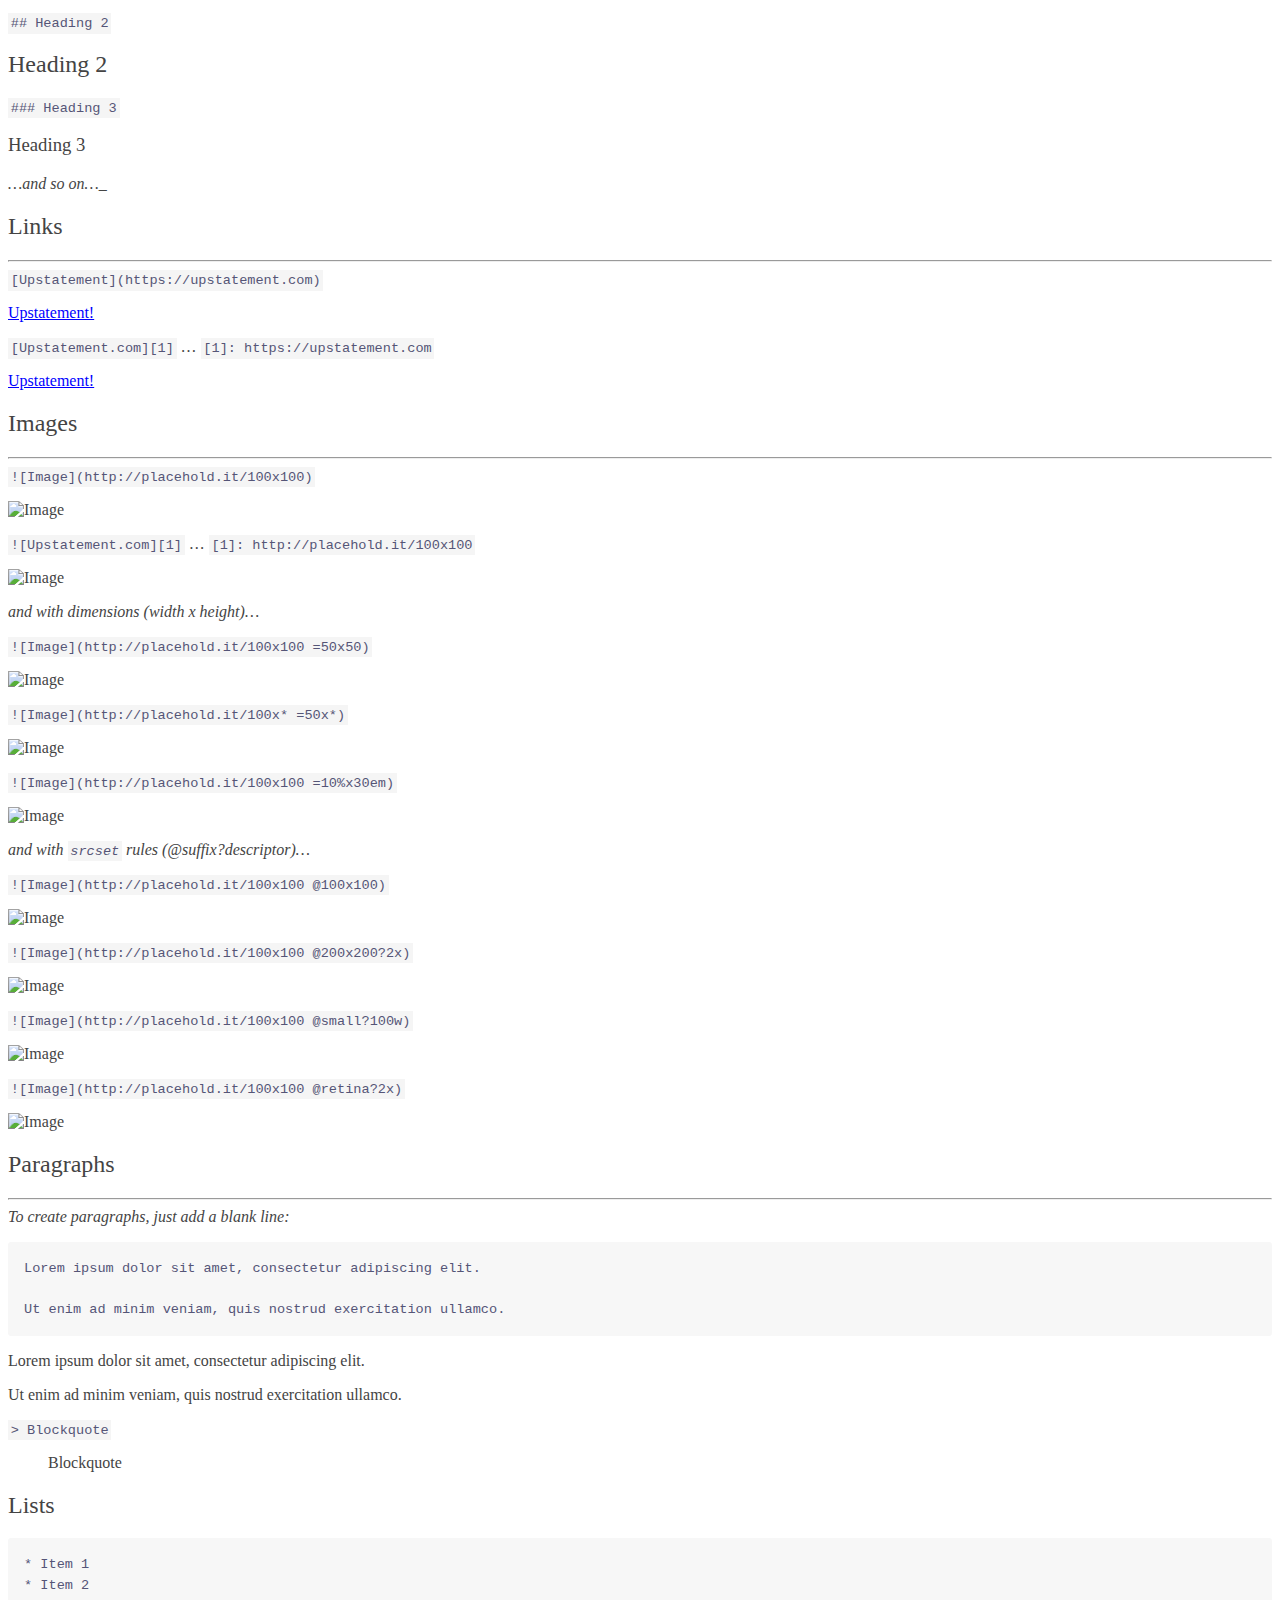
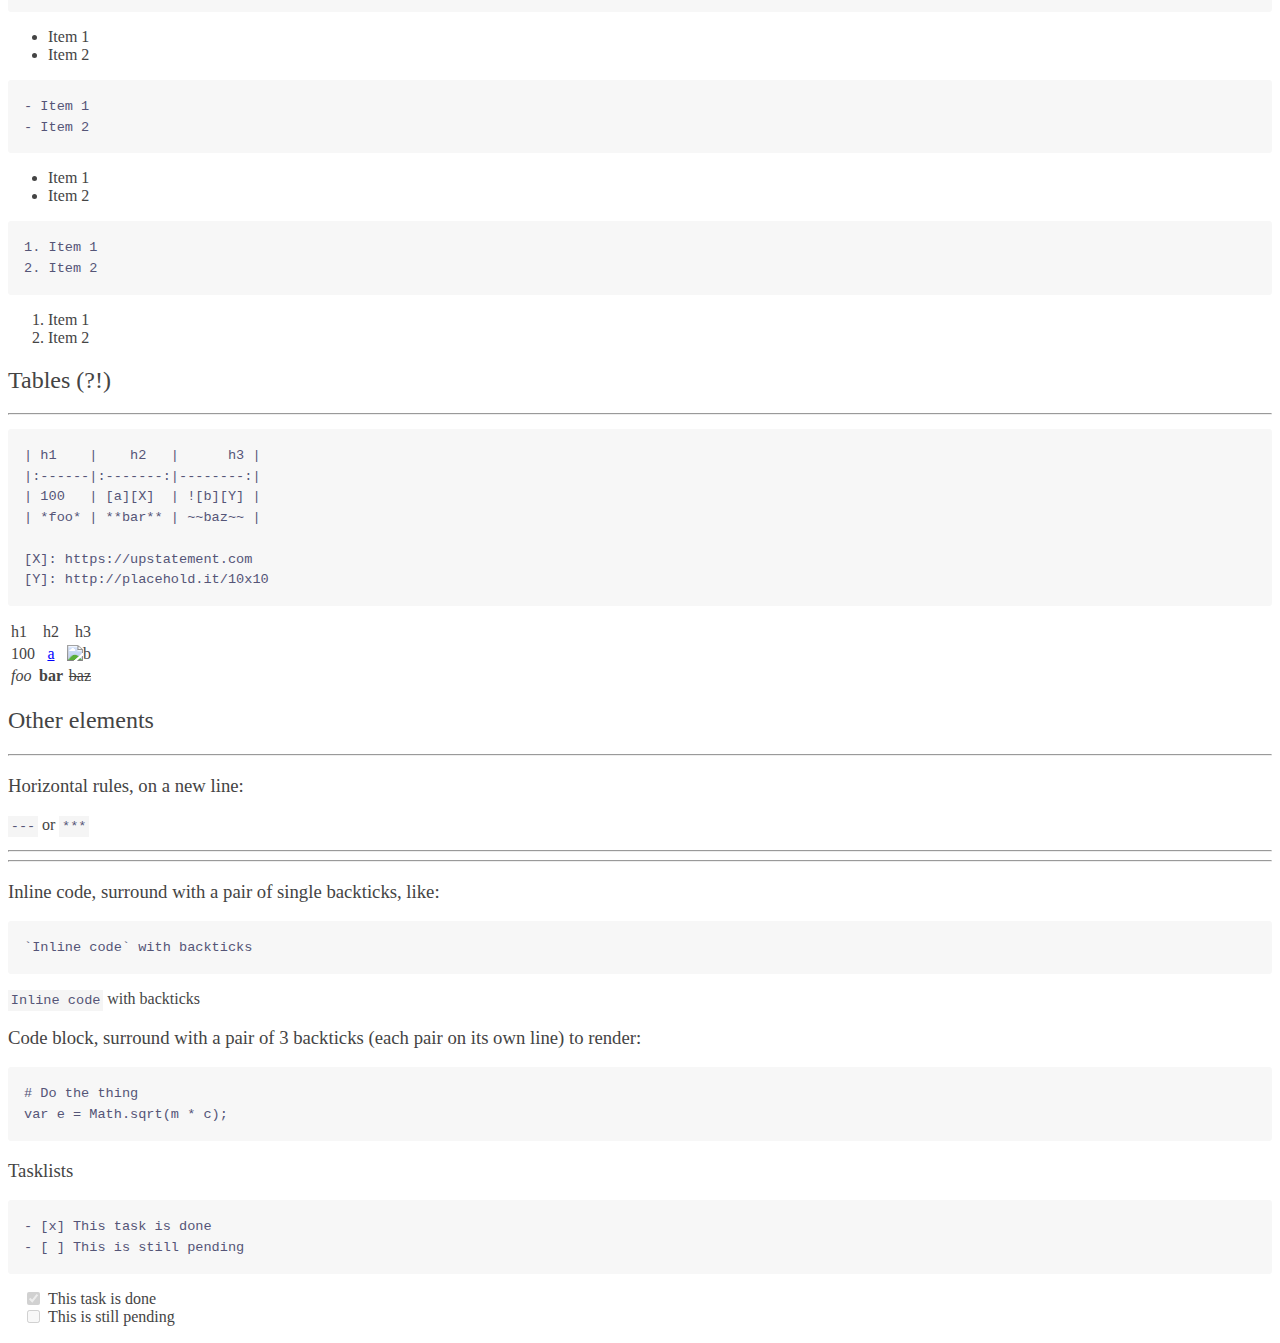
==== commit 287a08c2: "add LinkedIn link" ====
--- a/examples.html
+++ b/examples.html
@@ -28,6 +28,7 @@
       <nav class="social">
         <a href="htts://twitter.com/jarednova" target="_blank">Twitter</a>
         <a href="https://github.com/jarednova" target="_blank">GitHub</a>
+        <a href="https://www.linkedin.com/in/jared-novack/" target="_blank">LinkedIn</a>
         <a href="mailto:jared@upstatement.com" target="_blank">E-mail</a>
       </nav>
     </section>
